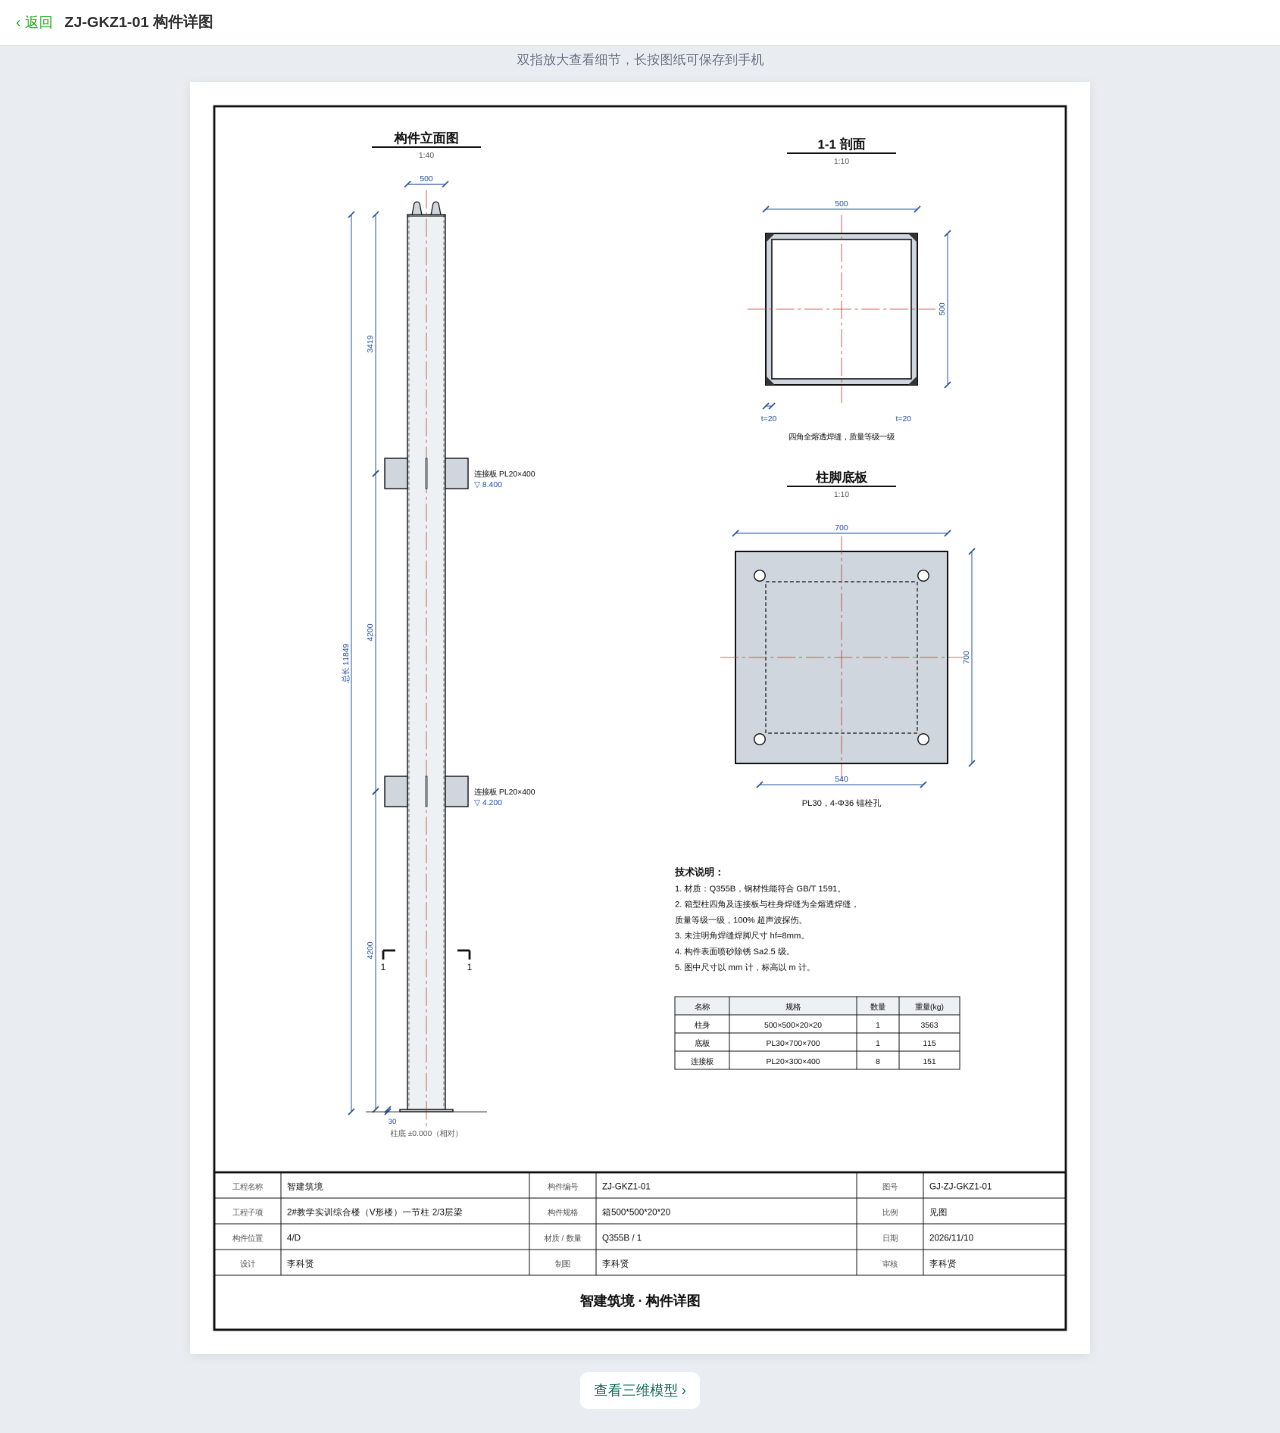
==== drawing.html @ 3d0c205c "智建筑境 构件信息页 Co-Authored-By: Claude Opus 5.5 <noreply@anthropic.com>" ====
<!doctype html>
<html lang="zh-CN">
<head>
<meta charset="utf-8">
<meta name="viewport" content="width=device-width, initial-scale=1, maximum-scale=6, user-scalable=yes">
<title>构件图纸</title>
<link rel="stylesheet" href="style.css?v=3">
<style>
  body { background: #e9ecf1; }
  .sheet { background: #fff; margin: 12px auto; max-width: 900px; box-shadow: 0 2px 10px rgba(0,0,0,.08); }
  .sheet img, .sheet svg { display: block; width: 100%; height: auto; }
  .tip { text-align: center; color: var(--muted); font-size: 13px; padding: 4px 16px 0; }
  .row { display: flex; gap: 10px; justify-content: center; padding: 6px 12px 24px; flex-wrap: wrap; }
  .row a { color: var(--brand); background: #fff; padding: 8px 14px; border-radius: 8px; text-decoration: none; font-size: 14px; }
</style>
</head>
<body>
<div class="bar"><a href="index.html">‹ 返回</a><div class="t" id="t">构件图纸</div></div>
<div class="tip">双指放大查看细节，长按图纸可保存到手机</div>
<div class="sheet" id="sheet"></div>
<div class="row" id="row"></div>

<script src="common.js?v=3"></script>
<script src="drawing.js?v=3"></script>
<script>
ZJ.loadData().then(function (d) {
  document.getElementById('t').textContent = (d['构件编号'] || '') + ' 构件详图';
  document.title = (d['构件编号'] || '') + ' 构件详图';
  var svg = buildDrawingSVG(d);
  var sheet = document.getElementById('sheet');
  sheet.innerHTML = svg; // 先直接显示矢量图

  // 再转成 PNG 图片，这样微信里长按可以“保存图片”
  try {
    var img = new Image();
    img.onload = function () {
      try {
        var c = document.createElement('canvas');
        c.width = 2376; c.height = 3360; // A3 约 200dpi
        var g = c.getContext('2d');
        g.fillStyle = '#fff'; g.fillRect(0, 0, c.width, c.height);
        g.drawImage(img, 0, 0, c.width, c.height);
        var png = new Image();
        png.alt = '构件详图';
        png.src = c.toDataURL('image/png');
        png.onload = function () { sheet.innerHTML = ''; sheet.appendChild(png); };
      } catch (e) { /* 转换失败就保留矢量图 */ }
    };
    img.src = 'data:image/svg+xml;charset=utf-8,' + encodeURIComponent(svg);
  } catch (e) {}

  var ext = d['外部文件'] || {};
  var row = document.getElementById('row');
  if (ext['图纸PDF']) row.innerHTML += '<a href="' + ZJ.esc(ext['图纸PDF']) + '">打开图纸 PDF</a>';
  row.innerHTML += '<a href="model.html">查看三维模型 ›</a>';
}).catch(ZJ.showError);
</script>
</body>
</html>
---- style.css ----
:root {
  --bg: #f2f4f7;
  --card: #ffffff;
  --text: #1d2330;
  --muted: #6b7484;
  --line: #e6e9ef;
  --brand: #0f6e5a;
  --brand-soft: #e3f2ee;
  --ok: #1a8a4a;
  --ok-soft: #e4f5ea;
}
* { box-sizing: border-box; -webkit-tap-highlight-color: transparent; }
html, body { margin: 0; padding: 0; }
body {
  background: var(--bg);
  color: var(--text);
  font: 15px/1.5 -apple-system, BlinkMacSystemFont, "PingFang SC", "Microsoft YaHei", "Helvetica Neue", sans-serif;
  -webkit-text-size-adjust: 100%;
}
.wrap { max-width: 640px; margin: 0 auto; padding: 0 12px 32px; }

.hero {
  background: linear-gradient(135deg, #0f6e5a 0%, #12896f 100%);
  color: #fff;
  padding: 20px 16px 52px;
}
.hero .brand { font-size: 13px; opacity: .85; letter-spacing: 2px; }
.hero h1 { margin: 6px 0 2px; font-size: 22px; font-weight: 600; }
.hero .sub { font-size: 13px; opacity: .85; }

.card {
  background: var(--card);
  border-radius: 12px;
  margin-top: 12px;
  overflow: hidden;
  box-shadow: 0 1px 2px rgba(16, 24, 40, .04);
}
.card.lift { margin-top: -36px; }
.card h2 {
  margin: 0;
  padding: 12px 16px;
  font-size: 15px;
  font-weight: 600;
  border-bottom: 1px solid var(--line);
  display: flex; align-items: center; gap: 8px;
}
.card h2::before { content: ""; width: 4px; height: 14px; border-radius: 2px; background: var(--brand); }

.kv { display: flex; padding: 10px 16px; border-bottom: 1px solid var(--line); gap: 12px; }
.kv:last-child { border-bottom: 0; }
.kv .k { flex: 0 0 96px; color: var(--muted); }
.kv .v { flex: 1; word-break: break-all; }
.kv a { color: var(--brand); text-decoration: none; font-weight: 500; }

.actions { display: grid; grid-template-columns: 1fr 1fr; gap: 10px; padding: 14px 16px; }
.btn {
  display: flex; flex-direction: column; align-items: center; justify-content: center;
  gap: 6px; padding: 14px 8px; border-radius: 10px;
  background: var(--brand-soft); color: var(--brand);
  text-decoration: none; font-weight: 600; font-size: 15px;
}
.btn svg { width: 28px; height: 28px; }
.btn.wide { grid-column: 1 / -1; flex-direction: row; padding: 10px; font-size: 14px; background: #f4f6f9; color: var(--muted); font-weight: 500; }
.btn.wide svg { width: 18px; height: 18px; }

.qc { padding: 4px 16px 8px; }
.qc-item { position: relative; padding: 12px 0 12px 22px; border-bottom: 1px dashed var(--line); }
.qc-item:last-child { border-bottom: 0; }
.qc-item::before { content: ""; position: absolute; left: 4px; top: 18px; width: 8px; height: 8px; border-radius: 50%; background: var(--ok); }
.qc-head { display: flex; justify-content: space-between; align-items: center; font-weight: 600; }
.tag { font-size: 12px; padding: 2px 8px; border-radius: 10px; background: var(--ok-soft); color: var(--ok); font-weight: 600; }
.tag.bad { background: #fdecec; color: #b42318; }
.qc-meta { color: var(--muted); font-size: 13px; margin-top: 2px; }

.foot { text-align: center; color: var(--muted); font-size: 12px; margin-top: 20px; }

/* 子页面顶栏（朴素样式，与首页一致） */
.bar {
  position: sticky; top: 0; z-index: 10;
  display: flex; align-items: center; gap: 8px;
  background: #fff; color: #333; padding: 10px 12px; border-bottom: 1px solid #e2e2e2;
}
.bar a { color: #1aad19; text-decoration: none; font-size: 14px; padding: 2px 4px; }
.bar .t { flex: 1; font-weight: 600; font-size: 15px; overflow: hidden; text-overflow: ellipsis; white-space: nowrap; }
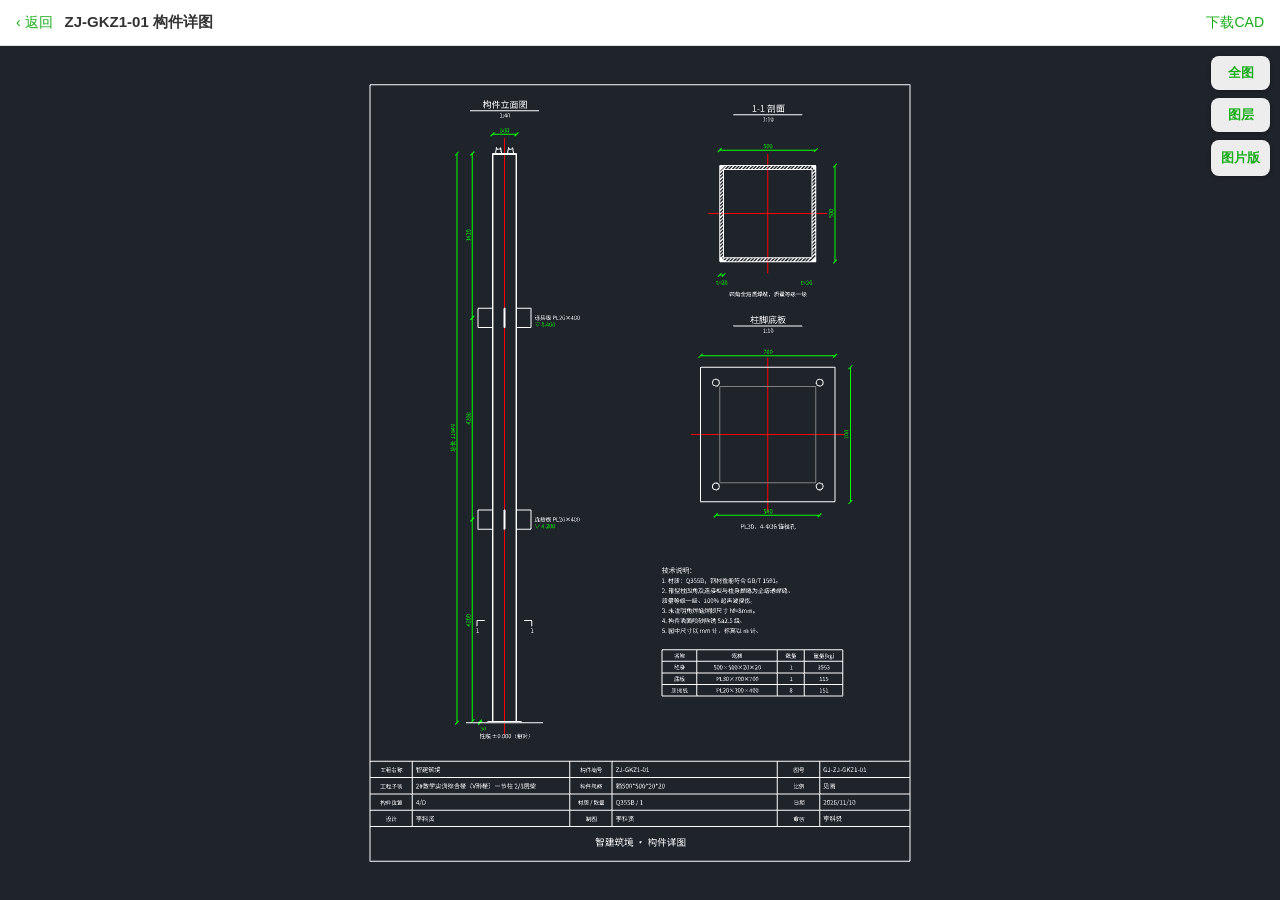
==== commit 64d6f4b8: "图纸改为 CAD（DXF）在线查看，保留图片版 Co-Authored-By: Claude Opus 5.5 <noreply@anthropic.com>" ====
--- a/drawing.html
+++ b/drawing.html
@@ -2,58 +2,72 @@
 <html lang="zh-CN">
 <head>
 <meta charset="utf-8">
-<meta name="viewport" content="width=device-width, initial-scale=1, maximum-scale=6, user-scalable=yes">
+<meta name="viewport" content="width=device-width, initial-scale=1, maximum-scale=1, user-scalable=no">
 <title>构件图纸</title>
-<link rel="stylesheet" href="style.css?v=3">
+<link rel="stylesheet" href="style.css?v=4">
 <style>
-  body { background: #e9ecf1; }
-  .sheet { background: #fff; margin: 12px auto; max-width: 900px; box-shadow: 0 2px 10px rgba(0,0,0,.08); }
-  .sheet img, .sheet svg { display: block; width: 100%; height: auto; }
-  .tip { text-align: center; color: var(--muted); font-size: 13px; padding: 4px 16px 0; }
-  .row { display: flex; gap: 10px; justify-content: center; padding: 6px 12px 24px; flex-wrap: wrap; }
-  .row a { color: var(--brand); background: #fff; padding: 8px 14px; border-radius: 8px; text-decoration: none; font-size: 14px; }
+  html, body { height: 100%; overflow: hidden; }
+  body { display: flex; flex-direction: column; background: #1f232a; }
+  #cad { flex: 1; position: relative; touch-action: none; overflow: hidden; }
+  #cad canvas { display: block; }
+  .tools { position: absolute; right: 10px; top: 10px; display: flex; flex-direction: column; gap: 8px; z-index: 5; }
+  .tools button, .tools a {
+    border: 0; background: rgba(255,255,255,.92); color: #1aad19; font-size: 13px; font-weight: 600;
+    padding: 8px 10px; border-radius: 8px; box-shadow: 0 1px 4px rgba(0,0,0,.3); text-decoration: none; text-align: center;
+  }
+  .hint { position: absolute; left: 0; right: 0; bottom: 10px; text-align: center; font-size: 12px; color: #9aa3ad; pointer-events: none; }
+  .loading { position: absolute; inset: 0; display: flex; align-items: center; justify-content: center; color: #c9d1d9; font-size: 14px; z-index: 4; }
+  .layers {
+    position: absolute; right: 10px; top: 150px; z-index: 6; background: rgba(255,255,255,.96); border-radius: 10px;
+    padding: 6px 12px; box-shadow: 0 2px 10px rgba(0,0,0,.35); display: none; font-size: 14px; color: #333;
+  }
+  .layers label { display: flex; align-items: center; gap: 8px; padding: 6px 0; }
+  .layers i { width: 10px; height: 10px; border-radius: 2px; display: inline-block; border: 1px solid #999; }
 </style>
 </head>
 <body>
-<div class="bar"><a href="index.html">‹ 返回</a><div class="t" id="t">构件图纸</div></div>
-<div class="tip">双指放大查看细节，长按图纸可保存到手机</div>
-<div class="sheet" id="sheet"></div>
-<div class="row" id="row"></div>
+<div class="bar"><a href="index.html">‹ 返回</a><div class="t" id="t">构件图纸</div><a id="dl" href="#" download>下载CAD</a></div>
+<div id="cad">
+  <div class="loading" id="loading">CAD 图纸加载中…</div>
+  <div class="tools">
+    <button id="b-fit">全图</button>
+    <button id="b-layer">图层</button>
+    <a href="drawing-img.html">图片版</a>
+  </div>
+  <div class="layers" id="layers"></div>
+  <div class="hint">双指缩放 · 单指拖动 · 点“全图”复位</div>
+</div>
 
-<script src="common.js?v=3"></script>
-<script src="drawing.js?v=3"></script>
+<script src="common.js?v=4"></script>
+<script src="lib/cad.js?v=4"></script>
 <script>
 ZJ.loadData().then(function (d) {
   document.getElementById('t').textContent = (d['构件编号'] || '') + ' 构件详图';
   document.title = (d['构件编号'] || '') + ' 构件详图';
-  var svg = buildDrawingSVG(d);
-  var sheet = document.getElementById('sheet');
-  sheet.innerHTML = svg; // 先直接显示矢量图
-
-  // 再转成 PNG 图片，这样微信里长按可以“保存图片”
-  try {
-    var img = new Image();
-    img.onload = function () {
-      try {
-        var c = document.createElement('canvas');
-        c.width = 2376; c.height = 3360; // A3 约 200dpi
-        var g = c.getContext('2d');
-        g.fillStyle = '#fff'; g.fillRect(0, 0, c.width, c.height);
-        g.drawImage(img, 0, 0, c.width, c.height);
-        var png = new Image();
-        png.alt = '构件详图';
-        png.src = c.toDataURL('image/png');
-        png.onload = function () { sheet.innerHTML = ''; sheet.appendChild(png); };
-      } catch (e) { /* 转换失败就保留矢量图 */ }
-    };
-    img.src = 'data:image/svg+xml;charset=utf-8,' + encodeURIComponent(svg);
-  } catch (e) {}
-
   var ext = d['外部文件'] || {};
-  var row = document.getElementById('row');
-  if (ext['图纸PDF']) row.innerHTML += '<a href="' + ZJ.esc(ext['图纸PDF']) + '">打开图纸 PDF</a>';
-  row.innerHTML += '<a href="model.html">查看三维模型 ›</a>';
-}).catch(ZJ.showError);
+  var dxf = ext['图纸DXF'];
+  if (!dxf) { location.replace('drawing-img.html'); return; }
+  var dl = document.getElementById('dl');
+  dl.href = dxf;
+  var loading = document.getElementById('loading');
+  return window.startCad(document.getElementById('cad'), dxf + '?t=' + Date.now(), 'lib/zjfont.ttf', function (phase) {
+    loading.textContent = { font: '加载字体…', fetch: '下载图纸…', parse: '解析图纸…', prepare: '生成图形…' }[phase] || 'CAD 图纸加载中…';
+  }).then(function (cad) {
+    loading.style.display = 'none';
+    document.getElementById('b-fit').onclick = cad.fit;
+    var box = document.getElementById('layers');
+    box.innerHTML = cad.layers().map(function (l) {
+      var c = '#' + ('000000' + (l.color >>> 0).toString(16)).slice(-6);
+      return '<label><input type="checkbox" checked data-n="' + ZJ.esc(l.name) + '"><i style="background:' + c + '"></i>' + ZJ.esc(l.name) + '</label>';
+    }).join('');
+    box.onchange = function (e) { cad.showLayer(e.target.getAttribute('data-n'), e.target.checked); };
+    document.getElementById('b-layer').onclick = function () { box.style.display = box.style.display === 'block' ? 'none' : 'block'; };
+  });
+}).catch(function (e) {
+  // 极少数手机不支持 WebGL 时，自动换成图片版
+  console.error(e);
+  location.replace('drawing-img.html');
+});
 </script>
 </body>
 </html>
